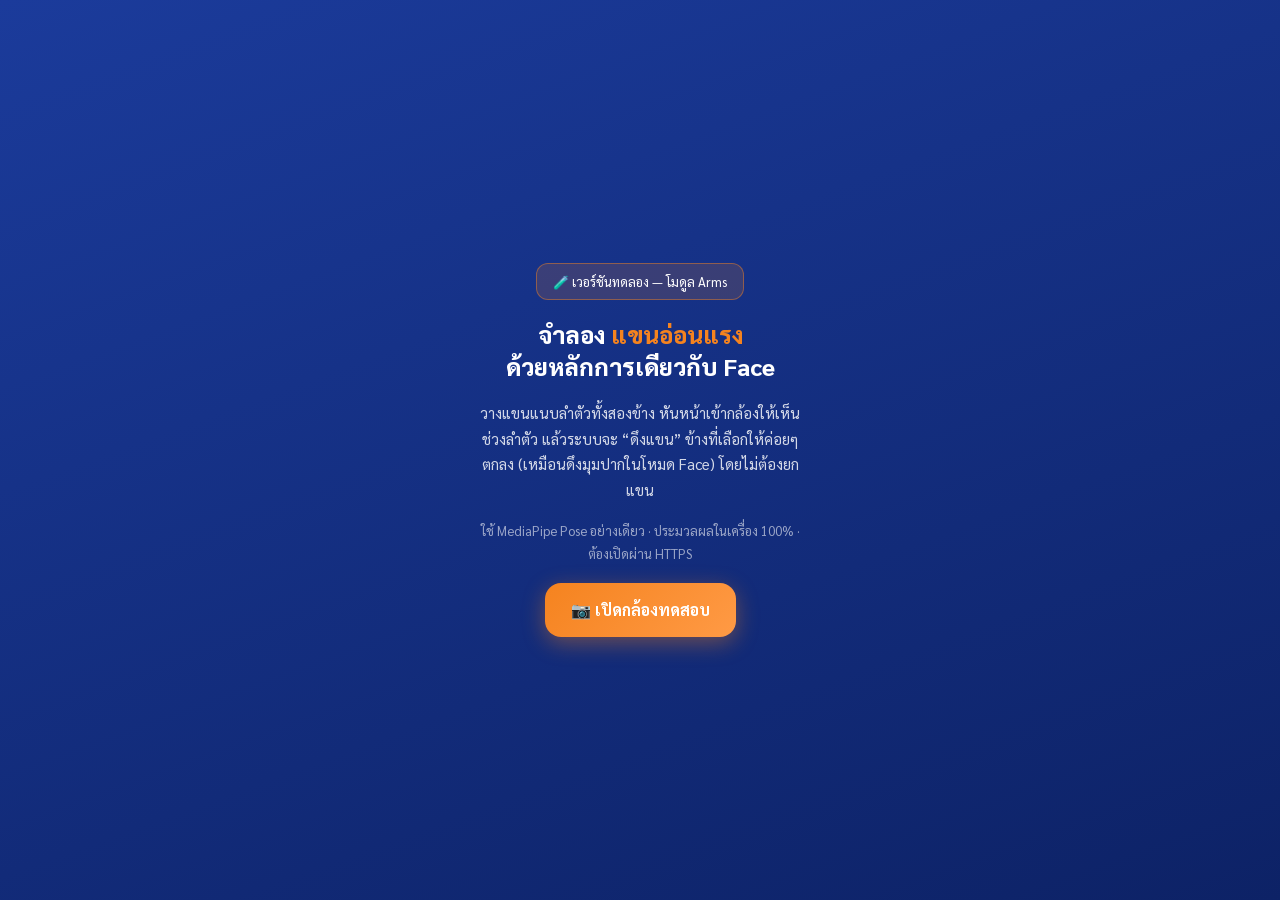
==== test/arms-prototype.html @ 1d96f3ca "เพิ่ม prototype Arms (จำลองแขนอ่อนแรงด้วย Pose warp)" ====
<!DOCTYPE html>
<html lang="th">
<head>
<meta charset="UTF-8">
<meta name="viewport" content="width=device-width,initial-scale=1,maximum-scale=1,user-scalable=no,viewport-fit=cover">
<title>Prototype: Arms อ่อนแรง (Pose warp)</title>
<link rel="preconnect" href="https://fonts.googleapis.com">
<link href="https://fonts.googleapis.com/css2?family=Nunito:wght@700;900&family=Sarabun:wght@400;600;700&display=swap" rel="stylesheet">
<style>
:root{--blue:#1B3B9B;--blue-d:#0d2266;--orange:#F5831F;--danger:#c0392b;}
*{box-sizing:border-box;margin:0;padding:0;-webkit-tap-highlight-color:transparent;}
html,body{height:100%;}
body{font-family:'Sarabun',sans-serif;background:#000;color:#fff;overflow:hidden;}
#app{position:fixed;inset:0;display:flex;flex-direction:column;background:#000;}
.font-n{font-family:'Nunito',sans-serif;}

/* ---- intro ---- */
.intro{position:absolute;inset:0;z-index:20;background:linear-gradient(160deg,var(--blue),var(--blue-d));
  display:flex;flex-direction:column;align-items:center;justify-content:center;gap:18px;padding:28px;text-align:center;}
.intro h1{font-size:24px;font-weight:900;}
.intro h1 span{color:var(--orange);}
.intro p{font-size:15px;line-height:1.7;color:rgba(255,255,255,.82);max-width:330px;}
.tag{display:inline-block;background:rgba(245,131,31,.16);border:1px solid rgba(245,131,31,.45);
  border-radius:12px;padding:9px 16px;font-size:13px;color:#fff;}
.btn{min-height:54px;border-radius:16px;border:none;cursor:pointer;font-family:'Sarabun';font-size:16px;font-weight:700;
  color:#fff;display:inline-flex;align-items:center;justify-content:center;gap:8px;padding:12px 26px;
  background:linear-gradient(135deg,var(--orange),#ff9a45);box-shadow:0 6px 22px rgba(245,131,31,.4);}
.btn.blue{background:linear-gradient(135deg,var(--blue),#2952d3);box-shadow:0 6px 22px rgba(27,59,155,.4);}
.btn.ghost{background:rgba(255,255,255,.14);box-shadow:none;}
.btn.sm{min-height:44px;font-size:14px;border-radius:13px;padding:10px 18px;}

/* ---- camera ---- */
.cam{position:absolute;inset:0;background:#000;overflow:hidden;}
.cam canvas{position:absolute;inset:0;width:100%;height:100%;object-fit:cover;}
.top{position:absolute;top:0;left:0;right:0;z-index:15;display:flex;align-items:center;justify-content:space-between;
  padding:calc(12px + env(safe-area-inset-top)) 16px 22px;background:linear-gradient(to bottom,rgba(0,0,0,.75),transparent);}
.top b{font-size:16px;}
.top small{display:block;color:rgba(255,255,255,.65);font-size:12px;}
.round{width:44px;height:44px;border-radius:50%;background:rgba(255,255,255,.2);border:none;color:#fff;font-size:20px;cursor:pointer;
  display:flex;align-items:center;justify-content:center;flex-shrink:0;}
.bottom{position:absolute;bottom:0;left:0;right:0;z-index:15;padding:16px 16px calc(18px + env(safe-area-inset-bottom));
  background:linear-gradient(to top,rgba(0,0,0,.82),transparent);}
.seg{display:flex;gap:6px;background:rgba(0,0,0,.4);border-radius:12px;padding:5px;margin-bottom:12px;}
.seg button{flex:1;border:none;background:transparent;color:rgba(255,255,255,.7);font-family:'Sarabun';font-weight:700;
  font-size:14px;padding:10px 4px;border-radius:9px;cursor:pointer;}
.seg button.on{background:var(--orange);color:#fff;}
.ctl label{display:flex;justify-content:space-between;font-size:12px;opacity:.85;margin-bottom:5px;}
input[type=range]{width:100%;accent-color:var(--orange);height:24px;}
.row{display:flex;gap:10px;margin-top:10px;}
.row .btn{flex:1;}
.spin{width:26px;height:26px;border:3px solid rgba(255,255,255,.3);border-top-color:#fff;border-radius:50%;animation:sp 1s linear infinite;}
@keyframes sp{to{transform:rotate(360deg)}}
.disc{font-size:10.5px;color:rgba(255,255,255,.5);text-align:center;line-height:1.5;margin-top:10px;}
</style>
</head>
<body>
<div id="app"></div>
<script>
"use strict";
const app=document.getElementById('app');
function h(tag,props,...kids){const e=document.createElement(tag);
  if(props)for(const k in props){
    if(k==='style')Object.assign(e.style,props[k]);
    else if(k==='class')e.className=props[k];
    else if(k.startsWith('on')&&typeof props[k]==='function')e.addEventListener(k.slice(2).toLowerCase(),props[k]);
    else if(k==='html')e.innerHTML=props[k];
    else if(props[k]!=null)e.setAttribute(k,props[k]);
  }
  for(const kid of kids.flat()){if(kid==null||kid===false)continue;e.append(kid.nodeType?kid:document.createTextNode(kid));}
  return e;}

/* ---------- media ---------- */
let _stream=null,_raf=0;
function stopAll(){if(_raf){cancelAnimationFrame(_raf);_raf=0;}if(_stream){_stream.getTracks().forEach(t=>t.stop());_stream=null;}}
window.addEventListener('pagehide',stopAll);
document.addEventListener('visibilitychange',()=>{if(document.hidden)stopAll();});

/* ---------- MediaPipe Pose loader (เหมือนแอปหลัก) ---------- */
let _visionMod=null,_poseLM=null;
const MPV='0.10.20';
const POSE_URL='https://storage.googleapis.com/mediapipe-models/pose_landmarker/pose_landmarker_lite/float16/1/pose_landmarker_lite.task';
async function loadVision(){if(_visionMod)return _visionMod;_visionMod=await import('https://cdn.jsdelivr.net/npm/@mediapipe/tasks-vision@'+MPV);return _visionMod;}
async function getPoseLM(){if(_poseLM)return _poseLM;const v=await loadVision();
  const fs=await v.FilesetResolver.forVisionTasks('https://cdn.jsdelivr.net/npm/@mediapipe/tasks-vision@'+MPV+'/wasm');
  const mk=d=>v.PoseLandmarker.createFromOptions(fs,{baseOptions:{modelAssetPath:POSE_URL,delegate:d},runningMode:'VIDEO',numPoses:1});
  try{_poseLM=await mk('GPU');}catch(e){_poseLM=await mk('CPU');}
  return _poseLM;}
const NET_MSG=(location.protocol==='file:')?'ต้องเปิดผ่านลิงก์เว็บ (https) ไม่ใช่เปิดไฟล์ในเครื่อง':'โหลดตัวตรวจจับไม่ได้ — ตรวจสอบอินเทอร์เน็ต';

/* ---------- canvas helpers (เหมือนแอปหลัก) ---------- */
function syncCanvas(cv){const dpr=Math.min(2,window.devicePixelRatio||1);
  const w=Math.round((cv.clientWidth||cv.parentElement.clientWidth)*dpr);
  const hh=Math.round((cv.clientHeight||cv.parentElement.clientHeight)*dpr);
  if(w>1&&hh>1&&(cv.width!==w||cv.height!==hh)){cv.width=w;cv.height=hh;}}
function drawCover(ctx,video,W,H,zoom,mirror){
  const vw=video.videoWidth,vh=video.videoHeight;if(!vw||!vh)return null;
  const scale=Math.max(W/vw,H/vh)*(zoom||1);
  const dw=vw*scale,dh=vh*scale,dx=(W-dw)/2,dy=(H-dh)/2;
  ctx.save();
  if(mirror){ctx.translate(W,0);ctx.scale(-1,1);ctx.drawImage(video,dx,dy,dw,dh);}
  else ctx.drawImage(video,dx,dy,dw,dh);
  ctx.restore();
  return {dx,dy,dw,dh,mirror,W};}
function mapPt(m,nx,ny){const x=m.dx+nx*m.dw;return{x:m.mirror?(m.W-x):x,y:m.dy+ny*m.dh};}
/* triangle texture warp (เหมือนแอปหลัก) */
function drawTriTex(ctx,img,s,d){
  const [s0,s1,s2]=s,[d0,d1,d2]=d;
  ctx.save();ctx.beginPath();ctx.moveTo(d0.x,d0.y);ctx.lineTo(d1.x,d1.y);ctx.lineTo(d2.x,d2.y);ctx.closePath();ctx.clip();
  const x0=s0.x,y0=s0.y,x1=s1.x,y1=s1.y,x2=s2.x,y2=s2.y;
  const u0=d0.x,v0=d0.y,u1=d1.x,v1=d1.y,u2=d2.x,v2=d2.y;
  const den=x0*(y1-y2)+x1*(y2-y0)+x2*(y0-y1);
  if(Math.abs(den)<1e-6){ctx.restore();return;}
  const a=(u0*(y1-y2)+u1*(y2-y0)+u2*(y0-y1))/den;
  const b=(v0*(y1-y2)+v1*(y2-y0)+v2*(y0-y1))/den;
  const c=(u0*(x2-x1)+u1*(x0-x2)+u2*(x1-x0))/den;
  const dd=(v0*(x2-x1)+v1*(x0-x2)+v2*(x1-x0))/den;
  const e=(u0*(x1*y2-x2*y1)+u1*(x2*y0-x0*y2)+u2*(x0*y1-x1*y0))/den;
  const f=(v0*(x1*y2-x2*y1)+v1*(x2*y0-x0*y2)+v2*(x0*y1-x1*y0))/den;
  ctx.setTransform(a,b,c,dd,e,f);ctx.drawImage(img,0,0);ctx.restore();
  ctx.setTransform(1,0,0,1,0,0);}

/* ============================ INTRO ============================ */
function showIntro(){
  stopAll();
  app.innerHTML='';
  app.append(h('div',{class:'intro'},
    h('div',{class:'tag'},'🧪 เวอร์ชันทดลอง — โมดูล Arms'),
    h('h1',{html:'จำลอง<span> แขนอ่อนแรง</span><br>ด้วยหลักการเดียวกับ Face'}),
    h('p',null,'วางแขนแนบลำตัวทั้งสองข้าง หันหน้าเข้ากล้องให้เห็นช่วงลำตัว แล้วระบบจะ “ดึงแขน” ข้างที่เลือกให้ค่อยๆ ตกลง (เหมือนดึงมุมปากในโหมด Face) โดยไม่ต้องยกแขน'),
    h('p',{style:{fontSize:'13px',opacity:.7}},'ใช้ MediaPipe Pose อย่างเดียว · ประมวลผลในเครื่อง 100% · ต้องเปิดผ่าน HTTPS'),
    h('button',{class:'btn',html:'📷 เปิดกล้องทดสอบ',onclick:launchArms}),
  ));
}

/* ============================ CAMERA + ARM WARP ============================ */
function launchArms(){
  stopAll();
  app.innerHTML='';
  const canvas=h('canvas');
  const video=h('video',{playsinline:'true',muted:'true',autoplay:'true',style:{opacity:0,position:'absolute',width:'1px',height:'1px'}});
  const cam=h('div',{class:'cam'},canvas,video);

  // controls — เลือกได้แค่ ซ้าย/ขวา (ค่าอาการตกคงที่ ชัดเจน)
  let side='right';       // ข้างจอที่แขนจะตก (ซ้าย/ขวา ตามที่ผู้ใช้เห็น)
  const DROOP=0.75;       // ความรุนแรงคงที่ (ตกชัดเจน)
  const seg=h('div',{class:'seg'});
  [['left','แขนซ้ายตก'],['right','แขนขวาตก']].forEach(([k,l])=>{
    const b=h('button',{class:side===k?'on':'',onclick:()=>{side=k;[...seg.children].forEach(c=>c.className='');b.className='on';replay();}},l);
    seg.append(b);
  });
  const replayBtn=h('button',{class:'btn sm ghost',html:'↺ เล่นซ้ำ'});
  const backBtn=h('button',{class:'btn sm blue',html:'‹ กลับ'});
  const statusEl=h('small',null,'กำลังโหลดตัวตรวจจับท่าทาง...');

  const top=h('div',{class:'top'},
    h('button',{class:'round',html:'‹',onclick:showIntro}),
    h('div',{style:{textAlign:'center'}},h('b',null,'🤲 จำลองแขนอ่อนแรง'),statusEl),
    h('div',{style:{width:'44px'}}));
  const bottom=h('div',{class:'bottom'},seg,
    h('div',{class:'row'},replayBtn,backBtn),
    h('div',{class:'disc'},'⚠️ สื่อจำลองเพื่อการเรียนรู้เท่านั้น ไม่ใช่การวินิจฉัย'));
  backBtn.addEventListener('click',showIntro);

  app.append(cam,top,bottom);

  // ---- warp state ----
  let lm=null,map=null,ready=false,useMP=true;
  let droopT=0,lastTs=0;
  function replay(){droopT=0;lastTs=0;}
  replayBtn.addEventListener('click',replay);

  const cctx=canvas.getContext('2d');
  const tmp=document.createElement('canvas');const tctx=tmp.getContext('2d');
  function P(i){const p=lm[i];return mapPt(map,p.x,p.y);}
  function banner(msg,warn){
    const W=canvas.width,H=canvas.height,fs=Math.round(H*0.030);
    cctx.setTransform(1,0,0,1,0,0);cctx.font='700 '+fs+'px Sarabun';cctx.textAlign='center';cctx.textBaseline='alphabetic';
    const bw=cctx.measureText(msg).width+28,bh=fs+16,by=H*0.11;
    cctx.fillStyle=warn?'rgba(245,131,31,.96)':'rgba(0,0,0,.55)';cctx.beginPath();
    (cctx.roundRect?cctx.roundRect(W/2-bw/2,by,bw,bh,10):cctx.rect(W/2-bw/2,by,bw,bh));cctx.fill();
    cctx.fillStyle='#fff';cctx.fillText(msg,W/2,by+fs+3);
  }
  function netError(){
    const W=canvas.width,H=canvas.height;
    cctx.setTransform(1,0,0,1,0,0);cctx.fillStyle='rgba(0,0,0,.6)';cctx.fillRect(0,H*0.40,W,H*0.20);
    cctx.fillStyle='#fff';cctx.textAlign='center';cctx.textBaseline='alphabetic';cctx.font='700 '+Math.round(H*0.03)+'px Sarabun';
    const lines=(location.protocol==='file:')?['⚠️ เปิดผ่านลิงก์เว็บ (https)','ไม่ใช่เปิดไฟล์ในเครื่อง']:['⚠️ โหลดตัวตรวจจับไม่ได้','ตรวจสอบอินเทอร์เน็ต'];
    cctx.fillText(lines[0],W/2,H*0.48);cctx.fillText(lines[1],W/2,H*0.48+H*0.05);
  }

  function frame(ts){
    syncCanvas(canvas);
    const W=canvas.width,H=canvas.height;
    if(tmp.width!==W){tmp.width=W;tmp.height=H;}
    if(useMP&&ready&&_poseLM){try{const r=_poseLM.detectForVideo(video,performance.now());if(r&&r.landmarks&&r.landmarks[0])lm=r.landmarks[0];}catch(e){}}
    cctx.setTransform(1,0,0,1,0,0);cctx.clearRect(0,0,W,H);
    map=drawCover(cctx,video,W,H,1,true);
    if(!map){_raf=requestAnimationFrame(frame);return;}
    if(!useMP){if(ready)netError();_raf=requestAnimationFrame(frame);return;}
    if(!ready){banner('กำลังโหลดตัวตรวจจับ...');_raf=requestAnimationFrame(frame);return;}
    if(!lm){banner('ยืนให้กล้องเห็นช่วงลำตัวและแขน');_raf=requestAnimationFrame(frame);return;}

    // advance progressive droop (0 -> 1 over ~2.4s)
    if(!lastTs)lastTs=ts;const dt=Math.min(0.05,(ts-lastTs)/1000);lastTs=ts;
    droopT=Math.min(1,droopT+dt/2.4);
    const e=droopT<0.5?2*droopT*droopT:1-Math.pow(-2*droopT+2,2)/2;   // easeInOut

    // landmarks -> canvas
    const L={sh:P(11),el:P(13),wr:P(15),hip:P(23)};
    const R={sh:P(12),el:P(14),wr:P(16),hip:P(24)};
    const arms=[L,R].sort((a,b)=>a.sh.x-b.sh.x);   // [0]=ซ้ายจอ, [1]=ขวาจอ
    const arm=side==='left'?arms[0]:arms[1];
    const bodyCx=(L.sh.x+R.sh.x)/2;
    const shoulderW=Math.abs(L.sh.x-R.sh.x)||W*0.30;
    const armHalfW=Math.max(W*0.055,shoulderW*0.26);
    const topY=arm.sh.y-shoulderW*0.10;
    const bottomY=Math.max(arm.wr.y,arm.hip.y)+shoulderW*0.18;
    const armLen=Math.max(30,bottomY-topY);
    const cxAt=t=>arm.sh.x+(arm.wr.x-arm.sh.x)*Math.max(0,Math.min(1,t));
    const droopMax=armLen*(0.20+0.30*DROOP);   // ระยะแขนตกลงมากสุด (คงที่ ชัดเจน)
    const inwardMax=shoulderW*0.12*DROOP;       // แขนสางเข้าหาลำตัวเล็กน้อย (limp)
    const xL=Math.min(arm.sh.x,arm.el.x,arm.wr.x)-armHalfW;
    const xR=Math.max(arm.sh.x,arm.el.x,arm.wr.x)+armHalfW;

    // copy clean frame to tmp, then warp arm region on top
    tctx.setTransform(1,0,0,1,0,0);tctx.clearRect(0,0,W,H);tctx.drawImage(canvas,0,0);
    const cols=6,rows=11,src=[],dst=[];
    for(let j=0;j<=rows;j++){src.push([]);dst.push([]);
      for(let i=0;i<=cols;i++){
        const x=xL+(xR-xL)*i/cols,y=topY+armLen*j/rows;
        src[j].push({x,y});
        const t=(y-topY)/armLen;                    // 0 บน(ไหล่) .. 1 ล่าง(มือ)
        const cx=cxAt(t);
        const wx=Math.exp(-Math.pow((x-cx)/armHalfW,2)*2.2);   // เฉพาะแนวแขน (feather เข้าพื้นหลัง)
        const wt=Math.pow(Math.max(0,t),1.25);                 // ยิ่งล่างยิ่งตกมาก, ไหล่นิ่ง
        const w=wt*wx*e;
        const dy=droopMax*w;
        const dx=inwardMax*w*Math.sign(bodyCx-cx);
        dst[j].push({x:x+dx,y:y+dy});
      }
    }
    for(let j=0;j<rows;j++)for(let i=0;i<cols;i++){
      const a=src[j][i],b=src[j][i+1],c=src[j+1][i],d=src[j+1][i+1];
      const A=dst[j][i],B=dst[j][i+1],C=dst[j+1][i],D=dst[j+1][i+1];
      drawTriTex(cctx,tmp,[a,b,d],[A,B,D]);
      drawTriTex(cctx,tmp,[a,d,c],[A,D,C]);
    }
    cctx.setTransform(1,0,0,1,0,0);
    const sideTxt=side==='left'?'ซ้าย':'ขวา';
    banner(droopT>0.6?('แขนข้าง'+sideTxt+'อ่อนแรง ตกลง (จำลอง)'):'กำลังจำลองแขนอ่อนแรง...',droopT>0.6);
    _raf=requestAnimationFrame(frame);
  }

  // start camera + model
  (async()=>{
    try{
      let stream;try{stream=await navigator.mediaDevices.getUserMedia({video:{facingMode:'user'},audio:false});}
      catch(e){stream=await navigator.mediaDevices.getUserMedia({video:true,audio:false});}
      _stream=stream;video.srcObject=stream;await video.play();
      await new Promise(r=>{if(video.videoWidth)r();else video.onloadedmetadata=r;});
      syncCanvas(canvas);
      getPoseLM().then(()=>{ready=true;statusEl.textContent='วางแขนแนบลำตัว แล้วดูอาการ';})
        .catch(()=>{useMP=false;ready=true;statusEl.textContent=NET_MSG;});
      _raf=requestAnimationFrame(frame);
    }catch(err){
      app.innerHTML='';
      app.append(h('div',{class:'intro'},
        h('h1',null,'เข้าถึงกล้องไม่ได้'),
        h('p',null,'กรุณาอนุญาตการใช้กล้อง และเปิดผ่าน HTTPS'),
        h('button',{class:'btn ghost',html:'ย้อนกลับ',onclick:showIntro})));
    }
  })();
}

/* ---------- fit ---------- */
showIntro();
</script>
</body>
</html>
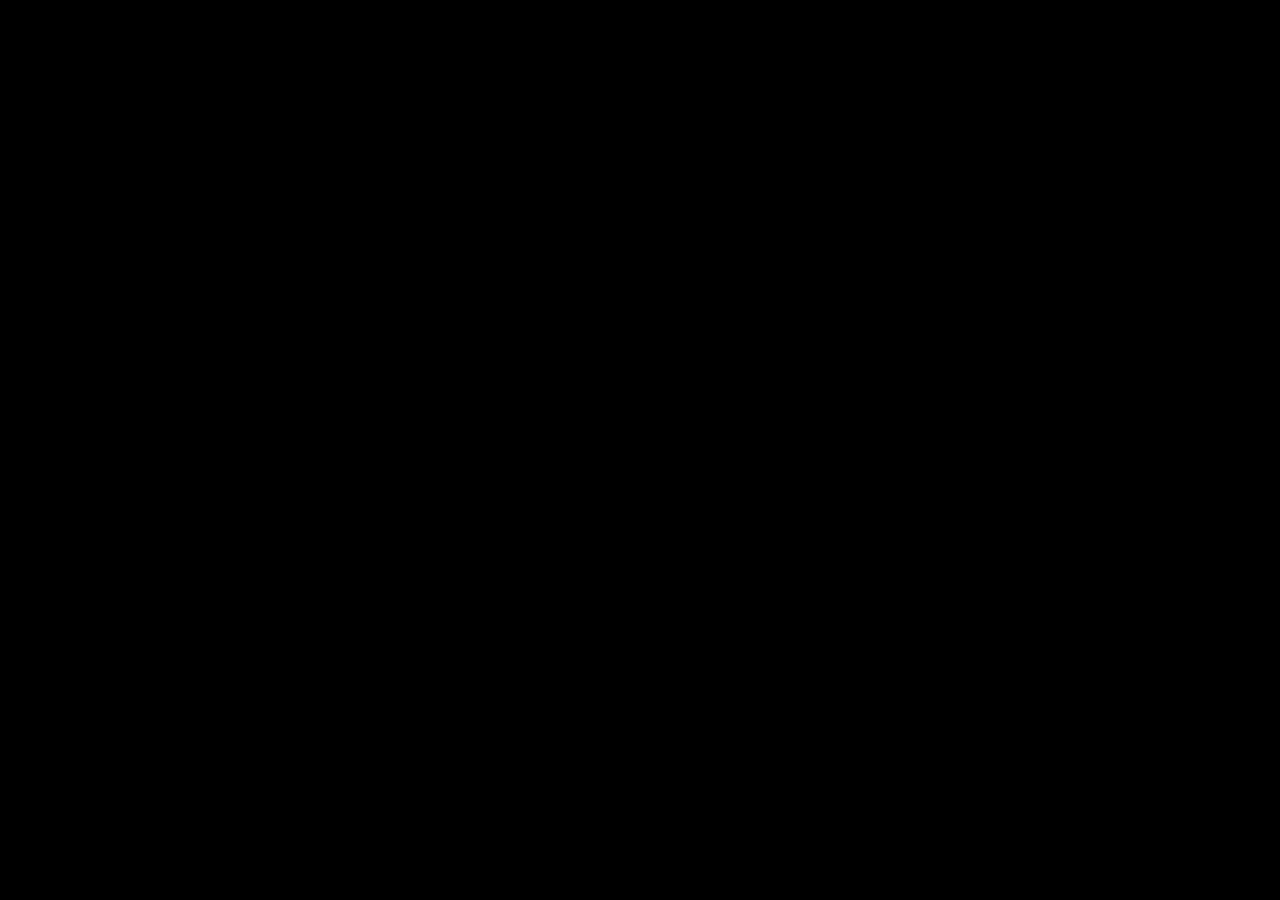
==== commit 3c5e8084: "แก้ prototype Arms: banner เป็น HTML (ไม่เหลื่อม), มาร์คถึงบนหัวไหล่" ====
--- a/test/arms-prototype.html
+++ b/test/arms-prototype.html
@@ -148,39 +148,36 @@
     const b=h('button',{class:side===k?'on':'',onclick:()=>{side=k;[...seg.children].forEach(c=>c.className='');b.className='on';replay();}},l);
     seg.append(b);
   });
-  const replayBtn=h('button',{class:'btn sm ghost',html:'↺ เล่นซ้ำ'});
-  const backBtn=h('button',{class:'btn sm blue',html:'‹ กลับ'});
   const statusEl=h('small',null,'กำลังโหลดตัวตรวจจับท่าทาง...');
 
   const top=h('div',{class:'top'},
     h('button',{class:'round',html:'‹',onclick:showIntro}),
     h('div',{style:{textAlign:'center'}},h('b',null,'🤲 จำลองแขนอ่อนแรง'),statusEl),
     h('div',{style:{width:'44px'}}));
-  const bottom=h('div',{class:'bottom'},seg,
-    h('div',{class:'row'},replayBtn,backBtn),
-    h('div',{class:'disc'},'⚠️ สื่อจำลองเพื่อการเรียนรู้เท่านั้น ไม่ใช่การวินิจฉัย'));
-  backBtn.addEventListener('click',showIntro);
-
-  app.append(cam,top,bottom);
+  const bottom=h('div',{class:'bottom'},seg);   // เหลือแค่ปุ่มเลือกซ้าย/ขวา (กลับใช้ปุ่ม ‹ มุมซ้ายบน)
+  // ป้ายข้อความเป็น HTML element (กล่อง+ข้อความก้อนเดียว จัดกึ่งกลางเป๊ะ ไม่เหลื่อม)
+  const bannerEl=h('div',{style:{position:'absolute',top:'13%',left:'50%',transform:'translateX(-50%)',
+    maxWidth:'86%',padding:'9px 18px',borderRadius:'13px',background:'rgba(0,0,0,.55)',color:'#fff',
+    fontFamily:'Sarabun,sans-serif',fontWeight:'700',fontSize:'clamp(15px,4.6vw,24px)',textAlign:'center',
+    zIndex:14,pointerEvents:'none',lineHeight:1.3,whiteSpace:'nowrap'}});
+
+  app.append(cam,bannerEl,top,bottom);
 
   // ---- warp state ----
   let lm=null,map=null,ready=false,useMP=true;
   let droopT=0,lastTs=0;
-  function replay(){droopT=0;lastTs=0;}
-  replayBtn.addEventListener('click',replay);
+  function replay(){droopT=0;lastTs=0;}   // เรียกเมื่อสลับซ้าย/ขวา ให้เริ่มจำลองใหม่
 
   const cctx=canvas.getContext('2d');
   const tmp=document.createElement('canvas');const tctx=tmp.getContext('2d');
   function P(i){const p=lm[i];return mapPt(map,p.x,p.y);}
-  function banner(msg,warn){
-    const W=canvas.width,H=canvas.height,fs=Math.round(H*0.030);
-    cctx.setTransform(1,0,0,1,0,0);cctx.font='700 '+fs+'px Sarabun';cctx.textAlign='center';cctx.textBaseline='alphabetic';
-    const bw=cctx.measureText(msg).width+28,bh=fs+16,by=H*0.11;
-    cctx.fillStyle=warn?'rgba(245,131,31,.96)':'rgba(0,0,0,.55)';cctx.beginPath();
-    (cctx.roundRect?cctx.roundRect(W/2-bw/2,by,bw,bh,10):cctx.rect(W/2-bw/2,by,bw,bh));cctx.fill();
-    cctx.fillStyle='#fff';cctx.fillText(msg,W/2,by+fs+3);
+  function banner(msg,warn){                 // อัปเดตป้าย HTML (จัดกึ่งกลางเป๊ะเสมอ)
+    bannerEl.style.display='block';
+    bannerEl.textContent=msg;
+    bannerEl.style.background=warn?'rgba(245,131,31,.96)':'rgba(0,0,0,.55)';
   }
   function netError(){
+    bannerEl.style.display='none';
     const W=canvas.width,H=canvas.height;
     cctx.setTransform(1,0,0,1,0,0);cctx.fillStyle='rgba(0,0,0,.6)';cctx.fillRect(0,H*0.40,W,H*0.20);
     cctx.fillStyle='#fff';cctx.textAlign='center';cctx.textBaseline='alphabetic';cctx.font='700 '+Math.round(H*0.03)+'px Sarabun';
@@ -213,7 +210,7 @@
     const bodyCx=(L.sh.x+R.sh.x)/2;
     const shoulderW=Math.abs(L.sh.x-R.sh.x)||W*0.30;
     const armHalfW=Math.max(W*0.055,shoulderW*0.26);
-    const topY=arm.sh.y-shoulderW*0.10;
+    const topY=arm.sh.y-shoulderW*0.22;   // มาร์คสูงขึ้นถึงบนหัวไหล่ (กันไหล่ขาด)
     const bottomY=Math.max(arm.wr.y,arm.hip.y)+shoulderW*0.18;
     const armLen=Math.max(30,bottomY-topY);
     const cxAt=t=>arm.sh.x+(arm.wr.x-arm.sh.x)*Math.max(0,Math.min(1,t));
@@ -232,7 +229,7 @@
         const t=(y-topY)/armLen;                    // 0 บน(ไหล่) .. 1 ล่าง(มือ)
         const cx=cxAt(t);
         const wx=Math.exp(-Math.pow((x-cx)/armHalfW,2)*2.2);   // เฉพาะแนวแขน (feather เข้าพื้นหลัง)
-        const wt=Math.pow(Math.max(0,t),1.25);                 // ยิ่งล่างยิ่งตกมาก, ไหล่นิ่ง
+        const wt=0.40+0.60*Math.pow(Math.max(0,t),1.25);       // หัวไหล่ (บนสุด) เลื่อนลงชัด (base 0.40) ปลายแขนตกมากสุด
         const w=wt*wx*e;
         const dy=droopMax*w;
         const dx=inwardMax*w*Math.sign(bodyCx-cx);
@@ -247,7 +244,7 @@
     }
     cctx.setTransform(1,0,0,1,0,0);
     const sideTxt=side==='left'?'ซ้าย':'ขวา';
-    banner(droopT>0.6?('แขนข้าง'+sideTxt+'อ่อนแรง ตกลง (จำลอง)'):'กำลังจำลองแขนอ่อนแรง...',droopT>0.6);
+    banner(droopT>0.6?('แขน'+sideTxt+'อ่อนแรง (จำลอง)'):'กำลังจำลอง...',droopT>0.6);
     _raf=requestAnimationFrame(frame);
   }
 
@@ -277,3 +274,281 @@
 </script>
 </body>
 </html>
+<!DOCTYPE html>
+<html lang="th">
+<head>
+<meta charset="UTF-8">
+<meta name="viewport" content="width=device-width,initial-scale=1,maximum-scale=1,user-scalable=no,viewport-fit=cover">
+<title>Prototype: Arms อ่อนแรง (Pose warp)</title>
+<link rel="preconnect" href="https://fonts.googleapis.com">
+<link href="https://fonts.googleapis.com/css2?family=Nunito:wght@700;900&family=Sarabun:wght@400;600;700&display=swap" rel="stylesheet">
+<style>
+:root{--blue:#1B3B9B;--blue-d:#0d2266;--orange:#F5831F;--danger:#c0392b;}
+*{box-sizing:border-box;margin:0;padding:0;-webkit-tap-highlight-color:transparent;}
+html,body{height:100%;}
+body{font-family:'Sarabun',sans-serif;background:#000;color:#fff;overflow:hidden;}
+#app{position:fixed;inset:0;display:flex;flex-direction:column;background:#000;}
+.font-n{font-family:'Nunito',sans-serif;}
+
+/* ---- intro ---- */
+.intro{position:absolute;inset:0;z-index:20;background:linear-gradient(160deg,var(--blue),var(--blue-d));
+  display:flex;flex-direction:column;align-items:center;justify-content:center;gap:18px;padding:28px;text-align:center;}
+.intro h1{font-size:24px;font-weight:900;}
+.intro h1 span{color:var(--orange);}
+.intro p{font-size:15px;line-height:1.7;color:rgba(255,255,255,.82);max-width:330px;}
+.tag{display:inline-block;background:rgba(245,131,31,.16);border:1px solid rgba(245,131,31,.45);
+  border-radius:12px;padding:9px 16px;font-size:13px;color:#fff;}
+.btn{min-height:54px;border-radius:16px;border:none;cursor:pointer;font-family:'Sarabun';font-size:16px;font-weight:700;
+  color:#fff;display:inline-flex;align-items:center;justify-content:center;gap:8px;padding:12px 26px;
+  background:linear-gradient(135deg,var(--orange),#ff9a45);box-shadow:0 6px 22px rgba(245,131,31,.4);}
+.btn.blue{background:linear-gradient(135deg,var(--blue),#2952d3);box-shadow:0 6px 22px rgba(27,59,155,.4);}
+.btn.ghost{background:rgba(255,255,255,.14);box-shadow:none;}
+.btn.sm{min-height:44px;font-size:14px;border-radius:13px;padding:10px 18px;}
+
+/* ---- camera ---- */
+.cam{position:absolute;inset:0;background:#000;overflow:hidden;}
+.cam canvas{position:absolute;inset:0;width:100%;height:100%;object-fit:cover;}
+.top{position:absolute;top:0;left:0;right:0;z-index:15;display:flex;align-items:center;justify-content:space-between;
+  padding:calc(12px + env(safe-area-inset-top)) 16px 22px;background:linear-gradient(to bottom,rgba(0,0,0,.75),transparent);}
+.top b{font-size:16px;}
+.top small{display:block;color:rgba(255,255,255,.65);font-size:12px;}
+.round{width:44px;height:44px;border-radius:50%;background:rgba(255,255,255,.2);border:none;color:#fff;font-size:20px;cursor:pointer;
+  display:flex;align-items:center;justify-content:center;flex-shrink:0;}
+.bottom{position:absolute;bottom:0;left:0;right:0;z-index:15;padding:16px 16px calc(18px + env(safe-area-inset-bottom));
+  background:linear-gradient(to top,rgba(0,0,0,.82),transparent);}
+.seg{display:flex;gap:6px;background:rgba(0,0,0,.4);border-radius:12px;padding:5px;margin-bottom:12px;}
+.seg button{flex:1;border:none;background:transparent;color:rgba(255,255,255,.7);font-family:'Sarabun';font-weight:700;
+  font-size:14px;padding:10px 4px;border-radius:9px;cursor:pointer;}
+.seg button.on{background:var(--orange);color:#fff;}
+.ctl label{display:flex;justify-content:space-between;font-size:12px;opacity:.85;margin-bottom:5px;}
+input[type=range]{width:100%;accent-color:var(--orange);height:24px;}
+.row{display:flex;gap:10px;margin-top:10px;}
+.row .btn{flex:1;}
+.spin{width:26px;height:26px;border:3px solid rgba(255,255,255,.3);border-top-color:#fff;border-radius:50%;animation:sp 1s linear infinite;}
+@keyframes sp{to{transform:rotate(360deg)}}
+.disc{font-size:10.5px;color:rgba(255,255,255,.5);text-align:center;line-height:1.5;margin-top:10px;}
+</style>
+</head>
+<body>
+<div id="app"></div>
+<script>
+"use strict";
+const app=document.getElementById('app');
+function h(tag,props,...kids){const e=document.createElement(tag);
+  if(props)for(const k in props){
+    if(k==='style')Object.assign(e.style,props[k]);
+    else if(k==='class')e.className=props[k];
+    else if(k.startsWith('on')&&typeof props[k]==='function')e.addEventListener(k.slice(2).toLowerCase(),props[k]);
+    else if(k==='html')e.innerHTML=props[k];
+    else if(props[k]!=null)e.setAttribute(k,props[k]);
+  }
+  for(const kid of kids.flat()){if(kid==null||kid===false)continue;e.append(kid.nodeType?kid:document.createTextNode(kid));}
+  return e;}
+
+/* ---------- media ---------- */
+let _stream=null,_raf=0;
+function stopAll(){if(_raf){cancelAnimationFrame(_raf);_raf=0;}if(_stream){_stream.getTracks().forEach(t=>t.stop());_stream=null;}}
+window.addEventListener('pagehide',stopAll);
+document.addEventListener('visibilitychange',()=>{if(document.hidden)stopAll();});
+
+/* ---------- MediaPipe Pose loader (เหมือนแอปหลัก) ---------- */
+let _visionMod=null,_poseLM=null;
+const MPV='0.10.20';
+const POSE_URL='https://storage.googleapis.com/mediapipe-models/pose_landmarker/pose_landmarker_lite/float16/1/pose_landmarker_lite.task';
+async function loadVision(){if(_visionMod)return _visionMod;_visionMod=await import('https://cdn.jsdelivr.net/npm/@mediapipe/tasks-vision@'+MPV);return _visionMod;}
+async function getPoseLM(){if(_poseLM)return _poseLM;const v=await loadVision();
+  const fs=await v.FilesetResolver.forVisionTasks('https://cdn.jsdelivr.net/npm/@mediapipe/tasks-vision@'+MPV+'/wasm');
+  const mk=d=>v.PoseLandmarker.createFromOptions(fs,{baseOptions:{modelAssetPath:POSE_URL,delegate:d},runningMode:'VIDEO',numPoses:1});
+  try{_poseLM=await mk('GPU');}catch(e){_poseLM=await mk('CPU');}
+  return _poseLM;}
+const NET_MSG=(location.protocol==='file:')?'ต้องเปิดผ่านลิงก์เว็บ (https) ไม่ใช่เปิดไฟล์ในเครื่อง':'โหลดตัวตรวจจับไม่ได้ — ตรวจสอบอินเทอร์เน็ต';
+
+/* ---------- canvas helpers (เหมือนแอปหลัก) ---------- */
+function syncCanvas(cv){const dpr=Math.min(2,window.devicePixelRatio||1);
+  const w=Math.round((cv.clientWidth||cv.parentElement.clientWidth)*dpr);
+  const hh=Math.round((cv.clientHeight||cv.parentElement.clientHeight)*dpr);
+  if(w>1&&hh>1&&(cv.width!==w||cv.height!==hh)){cv.width=w;cv.height=hh;}}
+function drawCover(ctx,video,W,H,zoom,mirror){
+  const vw=video.videoWidth,vh=video.videoHeight;if(!vw||!vh)return null;
+  const scale=Math.max(W/vw,H/vh)*(zoom||1);
+  const dw=vw*scale,dh=vh*scale,dx=(W-dw)/2,dy=(H-dh)/2;
+  ctx.save();
+  if(mirror){ctx.translate(W,0);ctx.scale(-1,1);ctx.drawImage(video,dx,dy,dw,dh);}
+  else ctx.drawImage(video,dx,dy,dw,dh);
+  ctx.restore();
+  return {dx,dy,dw,dh,mirror,W};}
+function mapPt(m,nx,ny){const x=m.dx+nx*m.dw;return{x:m.mirror?(m.W-x):x,y:m.dy+ny*m.dh};}
+/* triangle texture warp (เหมือนแอปหลัก) */
+function drawTriTex(ctx,img,s,d){
+  const [s0,s1,s2]=s,[d0,d1,d2]=d;
+  ctx.save();ctx.beginPath();ctx.moveTo(d0.x,d0.y);ctx.lineTo(d1.x,d1.y);ctx.lineTo(d2.x,d2.y);ctx.closePath();ctx.clip();
+  const x0=s0.x,y0=s0.y,x1=s1.x,y1=s1.y,x2=s2.x,y2=s2.y;
+  const u0=d0.x,v0=d0.y,u1=d1.x,v1=d1.y,u2=d2.x,v2=d2.y;
+  const den=x0*(y1-y2)+x1*(y2-y0)+x2*(y0-y1);
+  if(Math.abs(den)<1e-6){ctx.restore();return;}
+  const a=(u0*(y1-y2)+u1*(y2-y0)+u2*(y0-y1))/den;
+  const b=(v0*(y1-y2)+v1*(y2-y0)+v2*(y0-y1))/den;
+  const c=(u0*(x2-x1)+u1*(x0-x2)+u2*(x1-x0))/den;
+  const dd=(v0*(x2-x1)+v1*(x0-x2)+v2*(x1-x0))/den;
+  const e=(u0*(x1*y2-x2*y1)+u1*(x2*y0-x0*y2)+u2*(x0*y1-x1*y0))/den;
+  const f=(v0*(x1*y2-x2*y1)+v1*(x2*y0-x0*y2)+v2*(x0*y1-x1*y0))/den;
+  ctx.setTransform(a,b,c,dd,e,f);ctx.drawImage(img,0,0);ctx.restore();
+  ctx.setTransform(1,0,0,1,0,0);}
+
+/* ============================ INTRO ============================ */
+function showIntro(){
+  stopAll();
+  app.innerHTML='';
+  app.append(h('div',{class:'intro'},
+    h('div',{class:'tag'},'🧪 เวอร์ชันทดลอง — โมดูล Arms'),
+    h('h1',{html:'จำลอง<span> แขนอ่อนแรง</span><br>ด้วยหลักการเดียวกับ Face'}),
+    h('p',null,'วางแขนแนบลำตัวทั้งสองข้าง หันหน้าเข้ากล้องให้เห็นช่วงลำตัว แล้วระบบจะ “ดึงแขน” ข้างที่เลือกให้ค่อยๆ ตกลง (เหมือนดึงมุมปากในโหมด Face) โดยไม่ต้องยกแขน'),
+    h('p',{style:{fontSize:'13px',opacity:.7}},'ใช้ MediaPipe Pose อย่างเดียว · ประมวลผลในเครื่อง 100% · ต้องเปิดผ่าน HTTPS'),
+    h('button',{class:'btn',html:'📷 เปิดกล้องทดสอบ',onclick:launchArms}),
+  ));
+}
+
+/* ============================ CAMERA + ARM WARP ============================ */
+function launchArms(){
+  stopAll();
+  app.innerHTML='';
+  const canvas=h('canvas');
+  const video=h('video',{playsinline:'true',muted:'true',autoplay:'true',style:{opacity:0,position:'absolute',width:'1px',height:'1px'}});
+  const cam=h('div',{class:'cam'},canvas,video);
+
+  // controls — เลือกได้แค่ ซ้าย/ขวา (ค่าอาการตกคงที่ ชัดเจน)
+  let side='right';       // ข้างจอที่แขนจะตก (ซ้าย/ขวา ตามที่ผู้ใช้เห็น)
+  const DROOP=0.75;       // ความรุนแรงคงที่ (ตกชัดเจน)
+  const seg=h('div',{class:'seg'});
+  [['left','แขนซ้ายตก'],['right','แขนขวาตก']].forEach(([k,l])=>{
+    const b=h('button',{class:side===k?'on':'',onclick:()=>{side=k;[...seg.children].forEach(c=>c.className='');b.className='on';replay();}},l);
+    seg.append(b);
+  });
+  const statusEl=h('small',null,'กำลังโหลดตัวตรวจจับท่าทาง...');
+
+  const top=h('div',{class:'top'},
+    h('button',{class:'round',html:'‹',onclick:showIntro}),
+    h('div',{style:{textAlign:'center'}},h('b',null,'🤲 จำลองแขนอ่อนแรง'),statusEl),
+    h('div',{style:{width:'44px'}}));
+  const bottom=h('div',{class:'bottom'},seg);   // เหลือแค่ปุ่มเลือกซ้าย/ขวา (กลับใช้ปุ่ม ‹ มุมซ้ายบน)
+
+  app.append(cam,top,bottom);
+
+  // ---- warp state ----
+  let lm=null,map=null,ready=false,useMP=true;
+  let droopT=0,lastTs=0;
+  function replay(){droopT=0;lastTs=0;}   // เรียกเมื่อสลับซ้าย/ขวา ให้เริ่มจำลองใหม่
+
+  const cctx=canvas.getContext('2d');
+  const tmp=document.createElement('canvas');const tctx=tmp.getContext('2d');
+  function P(i){const p=lm[i];return mapPt(map,p.x,p.y);}
+  function banner(msg,warn){
+    const W=canvas.width,H=canvas.height;
+    let fs=Math.round(H*0.030);
+    cctx.setTransform(1,0,0,1,0,0);cctx.textAlign='center';cctx.textBaseline='alphabetic';
+    cctx.font='700 '+fs+'px Sarabun';
+    let tw=cctx.measureText(msg).width;
+    const maxW=W*0.92;                         // ย่อฟอนต์อัตโนมัติถ้าข้อความยาวเกินจอ (กันตัวอักษรล้น)
+    if(tw+28>maxW){ fs=Math.max(12,Math.floor(fs*(maxW-28)/tw)); cctx.font='700 '+fs+'px Sarabun'; tw=cctx.measureText(msg).width; }
+    const bw=Math.min(tw+28,maxW),bh=fs+16,by=H*0.10;
+    cctx.fillStyle=warn?'rgba(245,131,31,.96)':'rgba(0,0,0,.55)';cctx.beginPath();
+    (cctx.roundRect?cctx.roundRect(W/2-bw/2,by,bw,bh,10):cctx.rect(W/2-bw/2,by,bw,bh));cctx.fill();
+    cctx.fillStyle='#fff';cctx.fillText(msg,W/2,by+fs+3);
+  }
+  function netError(){
+    const W=canvas.width,H=canvas.height;
+    cctx.setTransform(1,0,0,1,0,0);cctx.fillStyle='rgba(0,0,0,.6)';cctx.fillRect(0,H*0.40,W,H*0.20);
+    cctx.fillStyle='#fff';cctx.textAlign='center';cctx.textBaseline='alphabetic';cctx.font='700 '+Math.round(H*0.03)+'px Sarabun';
+    const lines=(location.protocol==='file:')?['⚠️ เปิดผ่านลิงก์เว็บ (https)','ไม่ใช่เปิดไฟล์ในเครื่อง']:['⚠️ โหลดตัวตรวจจับไม่ได้','ตรวจสอบอินเทอร์เน็ต'];
+    cctx.fillText(lines[0],W/2,H*0.48);cctx.fillText(lines[1],W/2,H*0.48+H*0.05);
+  }
+
+  function frame(ts){
+    syncCanvas(canvas);
+    const W=canvas.width,H=canvas.height;
+    if(tmp.width!==W){tmp.width=W;tmp.height=H;}
+    if(useMP&&ready&&_poseLM){try{const r=_poseLM.detectForVideo(video,performance.now());if(r&&r.landmarks&&r.landmarks[0])lm=r.landmarks[0];}catch(e){}}
+    cctx.setTransform(1,0,0,1,0,0);cctx.clearRect(0,0,W,H);
+    map=drawCover(cctx,video,W,H,1,true);
+    if(!map){_raf=requestAnimationFrame(frame);return;}
+    if(!useMP){if(ready)netError();_raf=requestAnimationFrame(frame);return;}
+    if(!ready){banner('กำลังโหลดตัวตรวจจับ...');_raf=requestAnimationFrame(frame);return;}
+    if(!lm){banner('ยืนให้กล้องเห็นช่วงลำตัวและแขน');_raf=requestAnimationFrame(frame);return;}
+
+    // advance progressive droop (0 -> 1 over ~2.4s)
+    if(!lastTs)lastTs=ts;const dt=Math.min(0.05,(ts-lastTs)/1000);lastTs=ts;
+    droopT=Math.min(1,droopT+dt/2.4);
+    const e=droopT<0.5?2*droopT*droopT:1-Math.pow(-2*droopT+2,2)/2;   // easeInOut
+
+    // landmarks -> canvas
+    const L={sh:P(11),el:P(13),wr:P(15),hip:P(23)};
+    const R={sh:P(12),el:P(14),wr:P(16),hip:P(24)};
+    const arms=[L,R].sort((a,b)=>a.sh.x-b.sh.x);   // [0]=ซ้ายจอ, [1]=ขวาจอ
+    const arm=side==='left'?arms[0]:arms[1];
+    const bodyCx=(L.sh.x+R.sh.x)/2;
+    const shoulderW=Math.abs(L.sh.x-R.sh.x)||W*0.30;
+    const armHalfW=Math.max(W*0.055,shoulderW*0.26);
+    const topY=arm.sh.y-shoulderW*0.06;
+    const bottomY=Math.max(arm.wr.y,arm.hip.y)+shoulderW*0.18;
+    const armLen=Math.max(30,bottomY-topY);
+    const cxAt=t=>arm.sh.x+(arm.wr.x-arm.sh.x)*Math.max(0,Math.min(1,t));
+    const droopMax=armLen*(0.20+0.30*DROOP);   // ระยะแขนตกลงมากสุด (คงที่ ชัดเจน)
+    const inwardMax=shoulderW*0.12*DROOP;       // แขนสางเข้าหาลำตัวเล็กน้อย (limp)
+    const xL=Math.min(arm.sh.x,arm.el.x,arm.wr.x)-armHalfW;
+    const xR=Math.max(arm.sh.x,arm.el.x,arm.wr.x)+armHalfW;
+
+    // copy clean frame to tmp, then warp arm region on top
+    tctx.setTransform(1,0,0,1,0,0);tctx.clearRect(0,0,W,H);tctx.drawImage(canvas,0,0);
+    const cols=6,rows=11,src=[],dst=[];
+    for(let j=0;j<=rows;j++){src.push([]);dst.push([]);
+      for(let i=0;i<=cols;i++){
+        const x=xL+(xR-xL)*i/cols,y=topY+armLen*j/rows;
+        src[j].push({x,y});
+        const t=(y-topY)/armLen;                    // 0 บน(ไหล่) .. 1 ล่าง(มือ)
+        const cx=cxAt(t);
+        const wx=Math.exp(-Math.pow((x-cx)/armHalfW,2)*2.2);   // เฉพาะแนวแขน (feather เข้าพื้นหลัง)
+        const wt=0.32+0.68*Math.pow(Math.max(0,t),1.25);       // หัวไหล่เลื่อนลงด้วย (base 0.32) ปลายแขนตกมากสุด
+        const w=wt*wx*e;
+        const dy=droopMax*w;
+        const dx=inwardMax*w*Math.sign(bodyCx-cx);
+        dst[j].push({x:x+dx,y:y+dy});
+      }
+    }
+    for(let j=0;j<rows;j++)for(let i=0;i<cols;i++){
+      const a=src[j][i],b=src[j][i+1],c=src[j+1][i],d=src[j+1][i+1];
+      const A=dst[j][i],B=dst[j][i+1],C=dst[j+1][i],D=dst[j+1][i+1];
+      drawTriTex(cctx,tmp,[a,b,d],[A,B,D]);
+      drawTriTex(cctx,tmp,[a,d,c],[A,D,C]);
+    }
+    cctx.setTransform(1,0,0,1,0,0);
+    const sideTxt=side==='left'?'ซ้าย':'ขวา';
+    banner(droopT>0.6?('แขน'+sideTxt+'อ่อนแรง (จำลอง)'):'กำลังจำลอง...',droopT>0.6);
+    _raf=requestAnimationFrame(frame);
+  }
+
+  // start camera + model
+  (async()=>{
+    try{
+      let stream;try{stream=await navigator.mediaDevices.getUserMedia({video:{facingMode:'user'},audio:false});}
+      catch(e){stream=await navigator.mediaDevices.getUserMedia({video:true,audio:false});}
+      _stream=stream;video.srcObject=stream;await video.play();
+      await new Promise(r=>{if(video.videoWidth)r();else video.onloadedmetadata=r;});
+      syncCanvas(canvas);
+      getPoseLM().then(()=>{ready=true;statusEl.textContent='วางแขนแนบลำตัว แล้วดูอาการ';})
+        .catch(()=>{useMP=false;ready=true;statusEl.textContent=NET_MSG;});
+      _raf=requestAnimationFrame(frame);
+    }catch(err){
+      app.innerHTML='';
+      app.append(h('div',{class:'intro'},
+        h('h1',null,'เข้าถึงกล้องไม่ได้'),
+        h('p',null,'กรุณาอนุญาตการใช้กล้อง และเปิดผ่าน HTTPS'),
+        h('button',{class:'btn ghost',html:'ย้อนกลับ',onclick:showIntro})));
+    }
+  })();
+}
+
+/* ---------- fit ---------- */
+showIntro();
+</script>
+</body>
+</html>
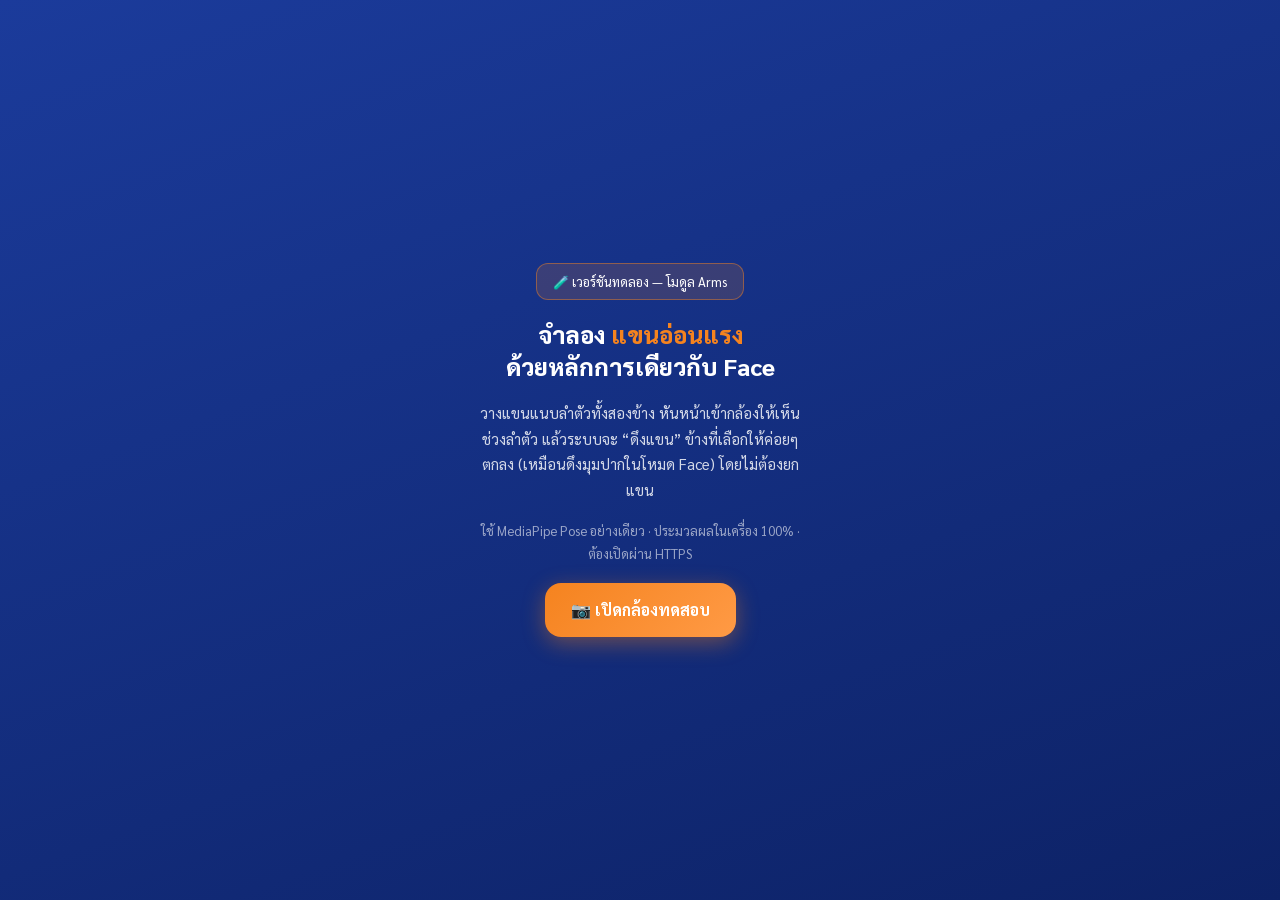
==== commit ea74cc98: "แก้ prototype Arms: banner เป็น HTML (ไม่เหลื่อม) + มาร์คถึงบนหัวไหล่ (แก้ไฟล์ซ้ำซ้อน)" ====
--- a/test/arms-prototype.html
+++ b/test/arms-prototype.html
@@ -274,281 +274,3 @@
 </script>
 </body>
 </html>
-<!DOCTYPE html>
-<html lang="th">
-<head>
-<meta charset="UTF-8">
-<meta name="viewport" content="width=device-width,initial-scale=1,maximum-scale=1,user-scalable=no,viewport-fit=cover">
-<title>Prototype: Arms อ่อนแรง (Pose warp)</title>
-<link rel="preconnect" href="https://fonts.googleapis.com">
-<link href="https://fonts.googleapis.com/css2?family=Nunito:wght@700;900&family=Sarabun:wght@400;600;700&display=swap" rel="stylesheet">
-<style>
-:root{--blue:#1B3B9B;--blue-d:#0d2266;--orange:#F5831F;--danger:#c0392b;}
-*{box-sizing:border-box;margin:0;padding:0;-webkit-tap-highlight-color:transparent;}
-html,body{height:100%;}
-body{font-family:'Sarabun',sans-serif;background:#000;color:#fff;overflow:hidden;}
-#app{position:fixed;inset:0;display:flex;flex-direction:column;background:#000;}
-.font-n{font-family:'Nunito',sans-serif;}
-
-/* ---- intro ---- */
-.intro{position:absolute;inset:0;z-index:20;background:linear-gradient(160deg,var(--blue),var(--blue-d));
-  display:flex;flex-direction:column;align-items:center;justify-content:center;gap:18px;padding:28px;text-align:center;}
-.intro h1{font-size:24px;font-weight:900;}
-.intro h1 span{color:var(--orange);}
-.intro p{font-size:15px;line-height:1.7;color:rgba(255,255,255,.82);max-width:330px;}
-.tag{display:inline-block;background:rgba(245,131,31,.16);border:1px solid rgba(245,131,31,.45);
-  border-radius:12px;padding:9px 16px;font-size:13px;color:#fff;}
-.btn{min-height:54px;border-radius:16px;border:none;cursor:pointer;font-family:'Sarabun';font-size:16px;font-weight:700;
-  color:#fff;display:inline-flex;align-items:center;justify-content:center;gap:8px;padding:12px 26px;
-  background:linear-gradient(135deg,var(--orange),#ff9a45);box-shadow:0 6px 22px rgba(245,131,31,.4);}
-.btn.blue{background:linear-gradient(135deg,var(--blue),#2952d3);box-shadow:0 6px 22px rgba(27,59,155,.4);}
-.btn.ghost{background:rgba(255,255,255,.14);box-shadow:none;}
-.btn.sm{min-height:44px;font-size:14px;border-radius:13px;padding:10px 18px;}
-
-/* ---- camera ---- */
-.cam{position:absolute;inset:0;background:#000;overflow:hidden;}
-.cam canvas{position:absolute;inset:0;width:100%;height:100%;object-fit:cover;}
-.top{position:absolute;top:0;left:0;right:0;z-index:15;display:flex;align-items:center;justify-content:space-between;
-  padding:calc(12px + env(safe-area-inset-top)) 16px 22px;background:linear-gradient(to bottom,rgba(0,0,0,.75),transparent);}
-.top b{font-size:16px;}
-.top small{display:block;color:rgba(255,255,255,.65);font-size:12px;}
-.round{width:44px;height:44px;border-radius:50%;background:rgba(255,255,255,.2);border:none;color:#fff;font-size:20px;cursor:pointer;
-  display:flex;align-items:center;justify-content:center;flex-shrink:0;}
-.bottom{position:absolute;bottom:0;left:0;right:0;z-index:15;padding:16px 16px calc(18px + env(safe-area-inset-bottom));
-  background:linear-gradient(to top,rgba(0,0,0,.82),transparent);}
-.seg{display:flex;gap:6px;background:rgba(0,0,0,.4);border-radius:12px;padding:5px;margin-bottom:12px;}
-.seg button{flex:1;border:none;background:transparent;color:rgba(255,255,255,.7);font-family:'Sarabun';font-weight:700;
-  font-size:14px;padding:10px 4px;border-radius:9px;cursor:pointer;}
-.seg button.on{background:var(--orange);color:#fff;}
-.ctl label{display:flex;justify-content:space-between;font-size:12px;opacity:.85;margin-bottom:5px;}
-input[type=range]{width:100%;accent-color:var(--orange);height:24px;}
-.row{display:flex;gap:10px;margin-top:10px;}
-.row .btn{flex:1;}
-.spin{width:26px;height:26px;border:3px solid rgba(255,255,255,.3);border-top-color:#fff;border-radius:50%;animation:sp 1s linear infinite;}
-@keyframes sp{to{transform:rotate(360deg)}}
-.disc{font-size:10.5px;color:rgba(255,255,255,.5);text-align:center;line-height:1.5;margin-top:10px;}
-</style>
-</head>
-<body>
-<div id="app"></div>
-<script>
-"use strict";
-const app=document.getElementById('app');
-function h(tag,props,...kids){const e=document.createElement(tag);
-  if(props)for(const k in props){
-    if(k==='style')Object.assign(e.style,props[k]);
-    else if(k==='class')e.className=props[k];
-    else if(k.startsWith('on')&&typeof props[k]==='function')e.addEventListener(k.slice(2).toLowerCase(),props[k]);
-    else if(k==='html')e.innerHTML=props[k];
-    else if(props[k]!=null)e.setAttribute(k,props[k]);
-  }
-  for(const kid of kids.flat()){if(kid==null||kid===false)continue;e.append(kid.nodeType?kid:document.createTextNode(kid));}
-  return e;}
-
-/* ---------- media ---------- */
-let _stream=null,_raf=0;
-function stopAll(){if(_raf){cancelAnimationFrame(_raf);_raf=0;}if(_stream){_stream.getTracks().forEach(t=>t.stop());_stream=null;}}
-window.addEventListener('pagehide',stopAll);
-document.addEventListener('visibilitychange',()=>{if(document.hidden)stopAll();});
-
-/* ---------- MediaPipe Pose loader (เหมือนแอปหลัก) ---------- */
-let _visionMod=null,_poseLM=null;
-const MPV='0.10.20';
-const POSE_URL='https://storage.googleapis.com/mediapipe-models/pose_landmarker/pose_landmarker_lite/float16/1/pose_landmarker_lite.task';
-async function loadVision(){if(_visionMod)return _visionMod;_visionMod=await import('https://cdn.jsdelivr.net/npm/@mediapipe/tasks-vision@'+MPV);return _visionMod;}
-async function getPoseLM(){if(_poseLM)return _poseLM;const v=await loadVision();
-  const fs=await v.FilesetResolver.forVisionTasks('https://cdn.jsdelivr.net/npm/@mediapipe/tasks-vision@'+MPV+'/wasm');
-  const mk=d=>v.PoseLandmarker.createFromOptions(fs,{baseOptions:{modelAssetPath:POSE_URL,delegate:d},runningMode:'VIDEO',numPoses:1});
-  try{_poseLM=await mk('GPU');}catch(e){_poseLM=await mk('CPU');}
-  return _poseLM;}
-const NET_MSG=(location.protocol==='file:')?'ต้องเปิดผ่านลิงก์เว็บ (https) ไม่ใช่เปิดไฟล์ในเครื่อง':'โหลดตัวตรวจจับไม่ได้ — ตรวจสอบอินเทอร์เน็ต';
-
-/* ---------- canvas helpers (เหมือนแอปหลัก) ---------- */
-function syncCanvas(cv){const dpr=Math.min(2,window.devicePixelRatio||1);
-  const w=Math.round((cv.clientWidth||cv.parentElement.clientWidth)*dpr);
-  const hh=Math.round((cv.clientHeight||cv.parentElement.clientHeight)*dpr);
-  if(w>1&&hh>1&&(cv.width!==w||cv.height!==hh)){cv.width=w;cv.height=hh;}}
-function drawCover(ctx,video,W,H,zoom,mirror){
-  const vw=video.videoWidth,vh=video.videoHeight;if(!vw||!vh)return null;
-  const scale=Math.max(W/vw,H/vh)*(zoom||1);
-  const dw=vw*scale,dh=vh*scale,dx=(W-dw)/2,dy=(H-dh)/2;
-  ctx.save();
-  if(mirror){ctx.translate(W,0);ctx.scale(-1,1);ctx.drawImage(video,dx,dy,dw,dh);}
-  else ctx.drawImage(video,dx,dy,dw,dh);
-  ctx.restore();
-  return {dx,dy,dw,dh,mirror,W};}
-function mapPt(m,nx,ny){const x=m.dx+nx*m.dw;return{x:m.mirror?(m.W-x):x,y:m.dy+ny*m.dh};}
-/* triangle texture warp (เหมือนแอปหลัก) */
-function drawTriTex(ctx,img,s,d){
-  const [s0,s1,s2]=s,[d0,d1,d2]=d;
-  ctx.save();ctx.beginPath();ctx.moveTo(d0.x,d0.y);ctx.lineTo(d1.x,d1.y);ctx.lineTo(d2.x,d2.y);ctx.closePath();ctx.clip();
-  const x0=s0.x,y0=s0.y,x1=s1.x,y1=s1.y,x2=s2.x,y2=s2.y;
-  const u0=d0.x,v0=d0.y,u1=d1.x,v1=d1.y,u2=d2.x,v2=d2.y;
-  const den=x0*(y1-y2)+x1*(y2-y0)+x2*(y0-y1);
-  if(Math.abs(den)<1e-6){ctx.restore();return;}
-  const a=(u0*(y1-y2)+u1*(y2-y0)+u2*(y0-y1))/den;
-  const b=(v0*(y1-y2)+v1*(y2-y0)+v2*(y0-y1))/den;
-  const c=(u0*(x2-x1)+u1*(x0-x2)+u2*(x1-x0))/den;
-  const dd=(v0*(x2-x1)+v1*(x0-x2)+v2*(x1-x0))/den;
-  const e=(u0*(x1*y2-x2*y1)+u1*(x2*y0-x0*y2)+u2*(x0*y1-x1*y0))/den;
-  const f=(v0*(x1*y2-x2*y1)+v1*(x2*y0-x0*y2)+v2*(x0*y1-x1*y0))/den;
-  ctx.setTransform(a,b,c,dd,e,f);ctx.drawImage(img,0,0);ctx.restore();
-  ctx.setTransform(1,0,0,1,0,0);}
-
-/* ============================ INTRO ============================ */
-function showIntro(){
-  stopAll();
-  app.innerHTML='';
-  app.append(h('div',{class:'intro'},
-    h('div',{class:'tag'},'🧪 เวอร์ชันทดลอง — โมดูล Arms'),
-    h('h1',{html:'จำลอง<span> แขนอ่อนแรง</span><br>ด้วยหลักการเดียวกับ Face'}),
-    h('p',null,'วางแขนแนบลำตัวทั้งสองข้าง หันหน้าเข้ากล้องให้เห็นช่วงลำตัว แล้วระบบจะ “ดึงแขน” ข้างที่เลือกให้ค่อยๆ ตกลง (เหมือนดึงมุมปากในโหมด Face) โดยไม่ต้องยกแขน'),
-    h('p',{style:{fontSize:'13px',opacity:.7}},'ใช้ MediaPipe Pose อย่างเดียว · ประมวลผลในเครื่อง 100% · ต้องเปิดผ่าน HTTPS'),
-    h('button',{class:'btn',html:'📷 เปิดกล้องทดสอบ',onclick:launchArms}),
-  ));
-}
-
-/* ============================ CAMERA + ARM WARP ============================ */
-function launchArms(){
-  stopAll();
-  app.innerHTML='';
-  const canvas=h('canvas');
-  const video=h('video',{playsinline:'true',muted:'true',autoplay:'true',style:{opacity:0,position:'absolute',width:'1px',height:'1px'}});
-  const cam=h('div',{class:'cam'},canvas,video);
-
-  // controls — เลือกได้แค่ ซ้าย/ขวา (ค่าอาการตกคงที่ ชัดเจน)
-  let side='right';       // ข้างจอที่แขนจะตก (ซ้าย/ขวา ตามที่ผู้ใช้เห็น)
-  const DROOP=0.75;       // ความรุนแรงคงที่ (ตกชัดเจน)
-  const seg=h('div',{class:'seg'});
-  [['left','แขนซ้ายตก'],['right','แขนขวาตก']].forEach(([k,l])=>{
-    const b=h('button',{class:side===k?'on':'',onclick:()=>{side=k;[...seg.children].forEach(c=>c.className='');b.className='on';replay();}},l);
-    seg.append(b);
-  });
-  const statusEl=h('small',null,'กำลังโหลดตัวตรวจจับท่าทาง...');
-
-  const top=h('div',{class:'top'},
-    h('button',{class:'round',html:'‹',onclick:showIntro}),
-    h('div',{style:{textAlign:'center'}},h('b',null,'🤲 จำลองแขนอ่อนแรง'),statusEl),
-    h('div',{style:{width:'44px'}}));
-  const bottom=h('div',{class:'bottom'},seg);   // เหลือแค่ปุ่มเลือกซ้าย/ขวา (กลับใช้ปุ่ม ‹ มุมซ้ายบน)
-
-  app.append(cam,top,bottom);
-
-  // ---- warp state ----
-  let lm=null,map=null,ready=false,useMP=true;
-  let droopT=0,lastTs=0;
-  function replay(){droopT=0;lastTs=0;}   // เรียกเมื่อสลับซ้าย/ขวา ให้เริ่มจำลองใหม่
-
-  const cctx=canvas.getContext('2d');
-  const tmp=document.createElement('canvas');const tctx=tmp.getContext('2d');
-  function P(i){const p=lm[i];return mapPt(map,p.x,p.y);}
-  function banner(msg,warn){
-    const W=canvas.width,H=canvas.height;
-    let fs=Math.round(H*0.030);
-    cctx.setTransform(1,0,0,1,0,0);cctx.textAlign='center';cctx.textBaseline='alphabetic';
-    cctx.font='700 '+fs+'px Sarabun';
-    let tw=cctx.measureText(msg).width;
-    const maxW=W*0.92;                         // ย่อฟอนต์อัตโนมัติถ้าข้อความยาวเกินจอ (กันตัวอักษรล้น)
-    if(tw+28>maxW){ fs=Math.max(12,Math.floor(fs*(maxW-28)/tw)); cctx.font='700 '+fs+'px Sarabun'; tw=cctx.measureText(msg).width; }
-    const bw=Math.min(tw+28,maxW),bh=fs+16,by=H*0.10;
-    cctx.fillStyle=warn?'rgba(245,131,31,.96)':'rgba(0,0,0,.55)';cctx.beginPath();
-    (cctx.roundRect?cctx.roundRect(W/2-bw/2,by,bw,bh,10):cctx.rect(W/2-bw/2,by,bw,bh));cctx.fill();
-    cctx.fillStyle='#fff';cctx.fillText(msg,W/2,by+fs+3);
-  }
-  function netError(){
-    const W=canvas.width,H=canvas.height;
-    cctx.setTransform(1,0,0,1,0,0);cctx.fillStyle='rgba(0,0,0,.6)';cctx.fillRect(0,H*0.40,W,H*0.20);
-    cctx.fillStyle='#fff';cctx.textAlign='center';cctx.textBaseline='alphabetic';cctx.font='700 '+Math.round(H*0.03)+'px Sarabun';
-    const lines=(location.protocol==='file:')?['⚠️ เปิดผ่านลิงก์เว็บ (https)','ไม่ใช่เปิดไฟล์ในเครื่อง']:['⚠️ โหลดตัวตรวจจับไม่ได้','ตรวจสอบอินเทอร์เน็ต'];
-    cctx.fillText(lines[0],W/2,H*0.48);cctx.fillText(lines[1],W/2,H*0.48+H*0.05);
-  }
-
-  function frame(ts){
-    syncCanvas(canvas);
-    const W=canvas.width,H=canvas.height;
-    if(tmp.width!==W){tmp.width=W;tmp.height=H;}
-    if(useMP&&ready&&_poseLM){try{const r=_poseLM.detectForVideo(video,performance.now());if(r&&r.landmarks&&r.landmarks[0])lm=r.landmarks[0];}catch(e){}}
-    cctx.setTransform(1,0,0,1,0,0);cctx.clearRect(0,0,W,H);
-    map=drawCover(cctx,video,W,H,1,true);
-    if(!map){_raf=requestAnimationFrame(frame);return;}
-    if(!useMP){if(ready)netError();_raf=requestAnimationFrame(frame);return;}
-    if(!ready){banner('กำลังโหลดตัวตรวจจับ...');_raf=requestAnimationFrame(frame);return;}
-    if(!lm){banner('ยืนให้กล้องเห็นช่วงลำตัวและแขน');_raf=requestAnimationFrame(frame);return;}
-
-    // advance progressive droop (0 -> 1 over ~2.4s)
-    if(!lastTs)lastTs=ts;const dt=Math.min(0.05,(ts-lastTs)/1000);lastTs=ts;
-    droopT=Math.min(1,droopT+dt/2.4);
-    const e=droopT<0.5?2*droopT*droopT:1-Math.pow(-2*droopT+2,2)/2;   // easeInOut
-
-    // landmarks -> canvas
-    const L={sh:P(11),el:P(13),wr:P(15),hip:P(23)};
-    const R={sh:P(12),el:P(14),wr:P(16),hip:P(24)};
-    const arms=[L,R].sort((a,b)=>a.sh.x-b.sh.x);   // [0]=ซ้ายจอ, [1]=ขวาจอ
-    const arm=side==='left'?arms[0]:arms[1];
-    const bodyCx=(L.sh.x+R.sh.x)/2;
-    const shoulderW=Math.abs(L.sh.x-R.sh.x)||W*0.30;
-    const armHalfW=Math.max(W*0.055,shoulderW*0.26);
-    const topY=arm.sh.y-shoulderW*0.06;
-    const bottomY=Math.max(arm.wr.y,arm.hip.y)+shoulderW*0.18;
-    const armLen=Math.max(30,bottomY-topY);
-    const cxAt=t=>arm.sh.x+(arm.wr.x-arm.sh.x)*Math.max(0,Math.min(1,t));
-    const droopMax=armLen*(0.20+0.30*DROOP);   // ระยะแขนตกลงมากสุด (คงที่ ชัดเจน)
-    const inwardMax=shoulderW*0.12*DROOP;       // แขนสางเข้าหาลำตัวเล็กน้อย (limp)
-    const xL=Math.min(arm.sh.x,arm.el.x,arm.wr.x)-armHalfW;
-    const xR=Math.max(arm.sh.x,arm.el.x,arm.wr.x)+armHalfW;
-
-    // copy clean frame to tmp, then warp arm region on top
-    tctx.setTransform(1,0,0,1,0,0);tctx.clearRect(0,0,W,H);tctx.drawImage(canvas,0,0);
-    const cols=6,rows=11,src=[],dst=[];
-    for(let j=0;j<=rows;j++){src.push([]);dst.push([]);
-      for(let i=0;i<=cols;i++){
-        const x=xL+(xR-xL)*i/cols,y=topY+armLen*j/rows;
-        src[j].push({x,y});
-        const t=(y-topY)/armLen;                    // 0 บน(ไหล่) .. 1 ล่าง(มือ)
-        const cx=cxAt(t);
-        const wx=Math.exp(-Math.pow((x-cx)/armHalfW,2)*2.2);   // เฉพาะแนวแขน (feather เข้าพื้นหลัง)
-        const wt=0.32+0.68*Math.pow(Math.max(0,t),1.25);       // หัวไหล่เลื่อนลงด้วย (base 0.32) ปลายแขนตกมากสุด
-        const w=wt*wx*e;
-        const dy=droopMax*w;
-        const dx=inwardMax*w*Math.sign(bodyCx-cx);
-        dst[j].push({x:x+dx,y:y+dy});
-      }
-    }
-    for(let j=0;j<rows;j++)for(let i=0;i<cols;i++){
-      const a=src[j][i],b=src[j][i+1],c=src[j+1][i],d=src[j+1][i+1];
-      const A=dst[j][i],B=dst[j][i+1],C=dst[j+1][i],D=dst[j+1][i+1];
-      drawTriTex(cctx,tmp,[a,b,d],[A,B,D]);
-      drawTriTex(cctx,tmp,[a,d,c],[A,D,C]);
-    }
-    cctx.setTransform(1,0,0,1,0,0);
-    const sideTxt=side==='left'?'ซ้าย':'ขวา';
-    banner(droopT>0.6?('แขน'+sideTxt+'อ่อนแรง (จำลอง)'):'กำลังจำลอง...',droopT>0.6);
-    _raf=requestAnimationFrame(frame);
-  }
-
-  // start camera + model
-  (async()=>{
-    try{
-      let stream;try{stream=await navigator.mediaDevices.getUserMedia({video:{facingMode:'user'},audio:false});}
-      catch(e){stream=await navigator.mediaDevices.getUserMedia({video:true,audio:false});}
-      _stream=stream;video.srcObject=stream;await video.play();
-      await new Promise(r=>{if(video.videoWidth)r();else video.onloadedmetadata=r;});
-      syncCanvas(canvas);
-      getPoseLM().then(()=>{ready=true;statusEl.textContent='วางแขนแนบลำตัว แล้วดูอาการ';})
-        .catch(()=>{useMP=false;ready=true;statusEl.textContent=NET_MSG;});
-      _raf=requestAnimationFrame(frame);
-    }catch(err){
-      app.innerHTML='';
-      app.append(h('div',{class:'intro'},
-        h('h1',null,'เข้าถึงกล้องไม่ได้'),
-        h('p',null,'กรุณาอนุญาตการใช้กล้อง และเปิดผ่าน HTTPS'),
-        h('button',{class:'btn ghost',html:'ย้อนกลับ',onclick:showIntro})));
-    }
-  })();
-}
-
-/* ---------- fit ---------- */
-showIntro();
-</script>
-</body>
-</html>
